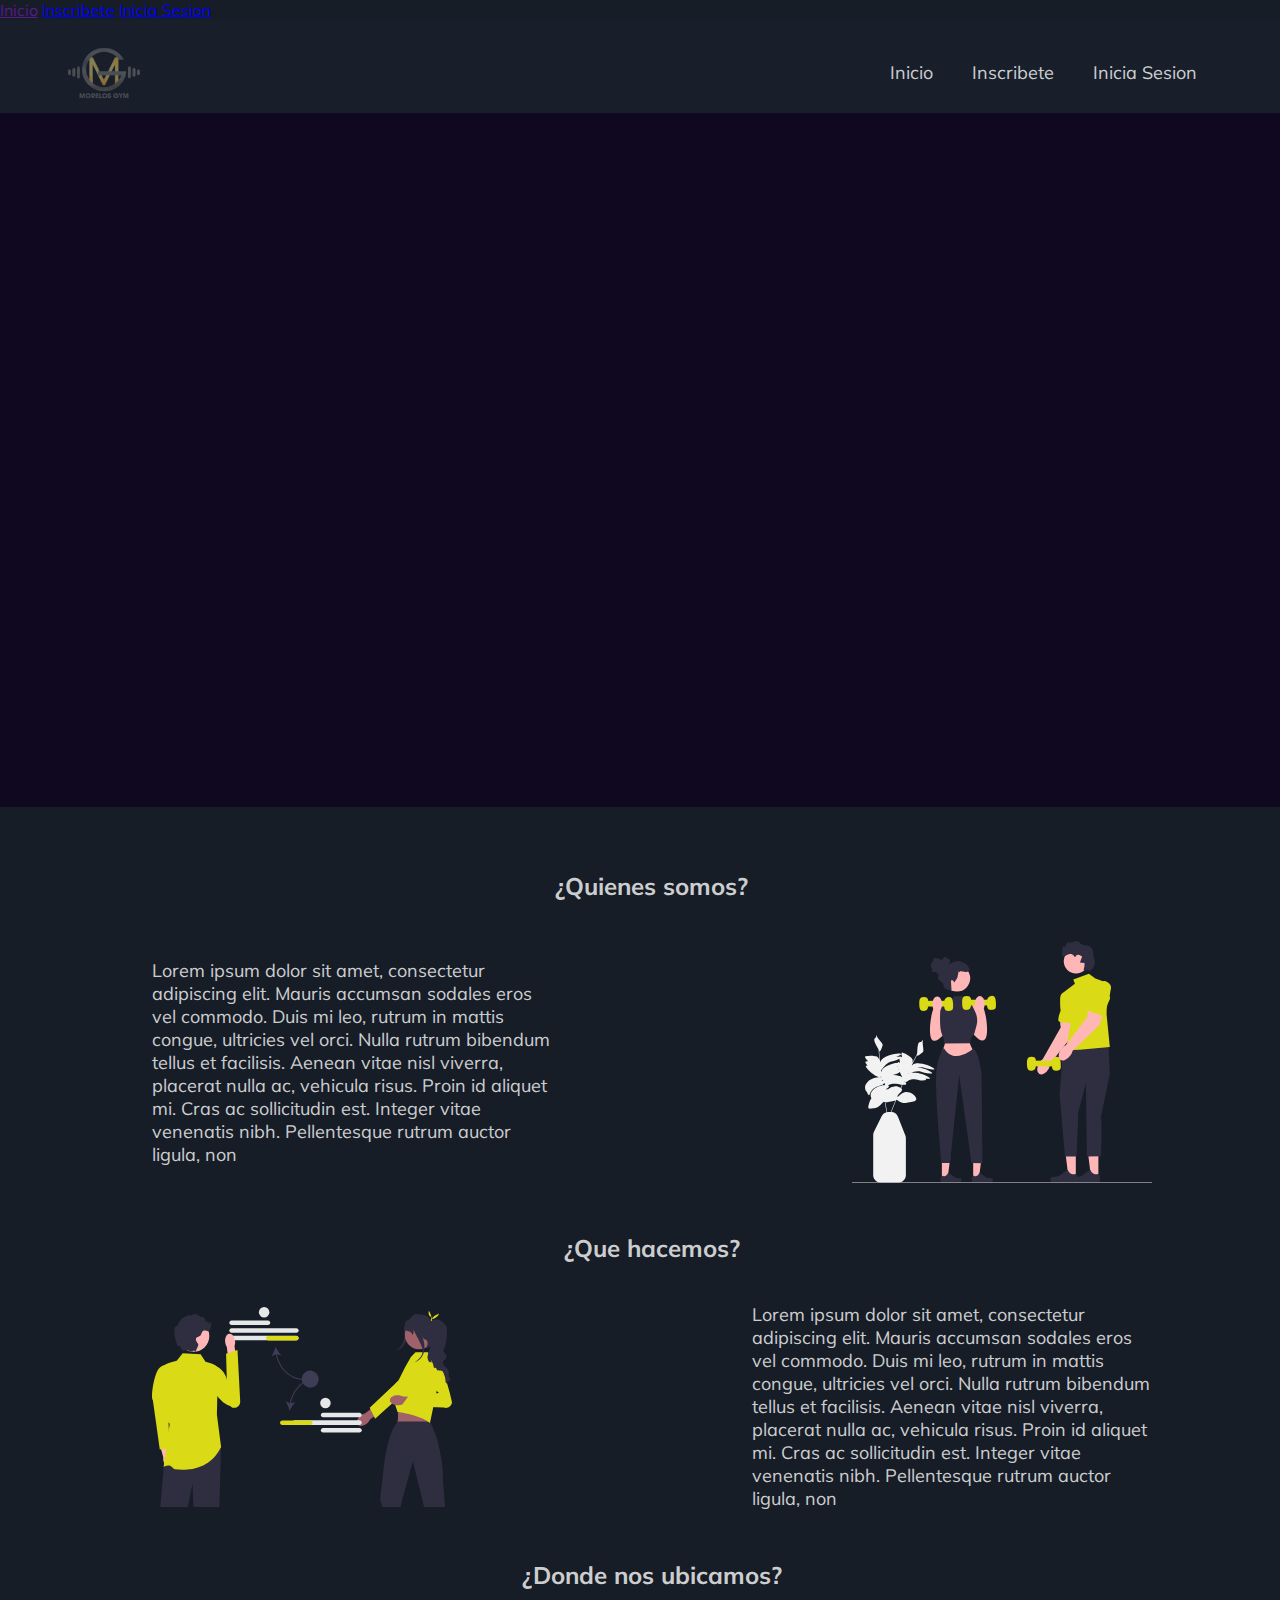
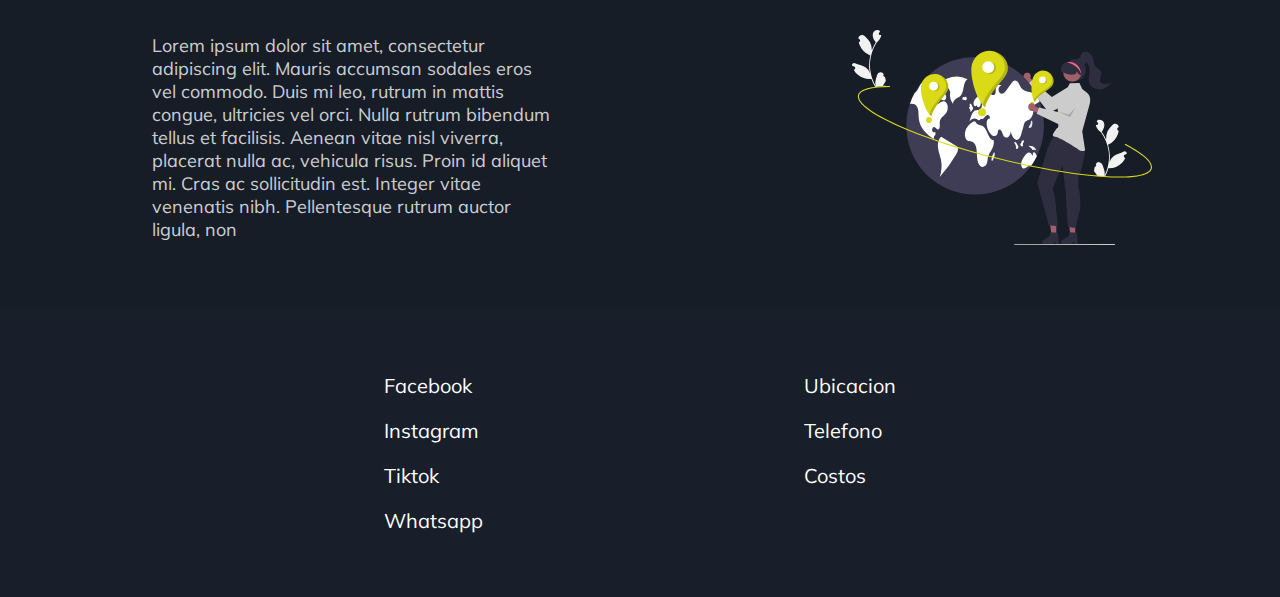
==== index.html @ 88b8ea91 "first commit" ====
<!DOCTYPE html>
<html lang="en">
<head>
    <meta charset="UTF-8">
    <meta http-equiv="X-UA-Compatible" content="IE=edge">
    <meta name="viewport" content="width=device-width, initial-scale=1.0">
    <title>Morelos Gym</title>
    <link rel="stylesheet" href="index.css">
</head>
<body>

    <main>
        <div class="mobileMenu">
            <div>
                <a href="">Inicio</a>
                <a href="./inscribete.html">Inscribete</a>
                <a href="#">Inicia Sesion</a>
            </div>
        </div>
        <nav>
            <img src="./img/logo-morelos-fondo.png" alt="Logo Morelos Gym">

            <div class="navpc">
                <a href="">Inicio</a>
                <a href="./inscribete.html">Inscribete</a>
                <a href="#">Inicia Sesion</a>
            </div>
        </nav>

        <section class="carrusel">
            <!--Investigar hacer el carrusel-->
        </section>

        <section class="information">
            <div class="qsomos">
                <h2>¿Quienes somos?</h2>
                <div class="infoSomos">
                    <p>Lorem ipsum dolor sit amet, consectetur adipiscing elit. Mauris accumsan sodales eros vel commodo. Duis mi leo, rutrum in mattis congue, ultricies vel orci. Nulla rutrum bibendum tellus et facilisis. Aenean vitae nisl viverra, placerat nulla ac, vehicula risus. Proin id aliquet mi. Cras ac sollicitudin est. Integer vitae venenatis nibh. Pellentesque rutrum auctor ligula, non</p>
                    <img src="img/fitness-yellow.svg" alt="Fitness SVG image">
                </div>
            </div>
            <div class="qsomos qhacemos">
                <h2>¿Que hacemos?</h2>
                <div class="infoSomos infohacemos">
                    <p>Lorem ipsum dolor sit amet, consectetur adipiscing elit. Mauris accumsan sodales eros vel commodo. Duis mi leo, rutrum in mattis congue, ultricies vel orci. Nulla rutrum bibendum tellus et facilisis. Aenean vitae nisl viverra, placerat nulla ac, vehicula risus. Proin id aliquet mi. Cras ac sollicitudin est. Integer vitae venenatis nibh. Pellentesque rutrum auctor ligula, non</p>
                    <img src="img/quehacemos.svg" alt="Fitness SVG image">
                </div>
            </div>
            <div class="qsomos">
                <h2>¿Donde nos ubicamos?</h2>
                <div class="infoSomos">
                    <p>Lorem ipsum dolor sit amet, consectetur adipiscing elit. Mauris accumsan sodales eros vel commodo. Duis mi leo, rutrum in mattis congue, ultricies vel orci. Nulla rutrum bibendum tellus et facilisis. Aenean vitae nisl viverra, placerat nulla ac, vehicula risus. Proin id aliquet mi. Cras ac sollicitudin est. Integer vitae venenatis nibh. Pellentesque rutrum auctor ligula, non</p>
                    <img src="img/ubicacion.svg" alt="Fitness SVG image">
                </div>
            </div>
        </section>


        <footer>
            <div>
                <a href="https://www.facebook.com/morelosgymoficial">Facebook</a>
                <a href="">Instagram</a>
                <a href="">Tiktok</a>
                <a href="">Whatsapp</a>
            </div>

            <div>
                <a href="">Ubicacion</a>
                <a href="">Telefono</a>
                <a href="">Costos</a>
            </div>
        </footer>
    </main>
    
</body>
<script src="./index.js"></script>
</html>
---- index.css ----
@import url('https://fonts.googleapis.com/css2?family=Mulish&display=swap');
*{
    margin: 0;
    padding: 0;
    font-family: 'Mulish', sans-serif;
}
body{
    color: rgba(255, 255, 255, 0.8);
    background-color: hsl(216, 25%, 12%);
}
p{
    font-size: 18px;
}
nav{
    padding: 1% 5% 0% 5%;
    display: flex;
    flex-direction: row;
    justify-content: space-between;
    width: 90%;
    background-color: #100720;
    background-color: hsl(218,28%,13%);
}
nav img{
    width: 80px;
}
nav div{
    display: flex;
    justify-content: space-around;
    align-items: center;
    width: 30%;
}
nav div a{
    font-size: 18px;
    text-decoration: none;
    color: rgba(255, 255, 255, 0.8);
    animation-duration: 1s;
    transition: 0.5s;
}
nav div a:hover{
    transform: scale(1.2);
    transition: 0.5s;
}



.carrusel{
    width: 100%;
    height: 70vh;
    background-image: url('./img/gym.jpg');
    background-position: center;
    background-repeat: no-repeat;
    background-size: cover;
    padding: 0 0 5% 0;
    margin: 0 0 5% 0;
    background-color: #100720;
}



.information{
    width: 90%;
    margin-left: 5%;
    display: flex;
    justify-content: center;
    flex-direction: column;
    align-items: center;
    gap: 50px;
    color: rgba(255, 255, 255, 0.8);
}
.qsomos{
    width: 1000px;
    margin-left: 2%;
    display: flex;
    flex-direction: column;
    gap: 40px;
}
.qsomos h2{
    text-align: center;
}
.infoSomos{
    display: flex;
    justify-content: space-between;
    align-items: center;

}
.infoSomos p{
    width: 400px;
}
.infoSomos img{
    width: 300px;
}

.infohacemos{
    flex-direction: row-reverse;
}




footer{
    background-color: hsl(218,28%,13%);
    display: flex;
    width: 90%;
    padding: 5%;
    justify-content: space-evenly;
    margin-top: 5%;
}
footer div{
    display: flex;
    flex-direction: column;
    gap: 20px;
}
footer div a{
    text-decoration: none;
    color: white;
    transition: 0.5s;
    font-size: 20px;
}
footer div a:hover{
    transform: scale(1.2);
    transition: 0.5s;
}

@media (max-width:1000px){
    .information{
        width: 90%;
    }
    p{
        font-size: 15px;
    }
    .infoSomos img{
        width: 200px;
    }
    .qsomos{
        width: 100%;
        font-size: 14px;
    }
    nav div{
        width: 50%;
    }
    .carrusel{
        height: 50vh;
    }
}

@media (max-width:600px){
    .navpc{
        content: url('./img/burger.svg');
        width: 40px;
        height: 40px;
        color: white;
    }
    .closeMenu{
        content: url('./img/close.png');
        z-index: 20;
    }
    nav{
        align-items: center;
    }
    .infoSomos p{
        font-size: 15px;
        width: 100%;
        margin-left: 5%;
    }
    .qsomos{
        display: flex;
        flex-direction: column;
    }
    .infoSomos{
        display: flex;
        flex-direction: column;
        gap: 20px;
    }

    footer div a{
        font-size: 15px;
    }
    footer{
        padding: 10% 5% 10%;
        margin-top: 5%
    }
    .mobileMenu{
        width: 100%;
        height: 100vh;
        position: fixed;
        background-color: hsl(216, 25%, 12%);
        visibility: hidden;
        z-index: 10;
        transition: 0s;
    }
    .mobileMenu div{
        display: flex;
        flex-direction: column;
        align-items: center;
        justify-content: center;
        gap: 50px;
        margin-top: 30%;
    }
    .mobileMenu div a{
        color: white;
        text-decoration: none;
        font-size: 25px;
    }
    .mobileMenu div a:hover{
        transform: scale(1.2);
        transition: 0.5s;
    }
    .mostrar{
        visibility: visible;
    }
}

@media (max-width:500px){
    nav img{
        width: 70px;
    }
}
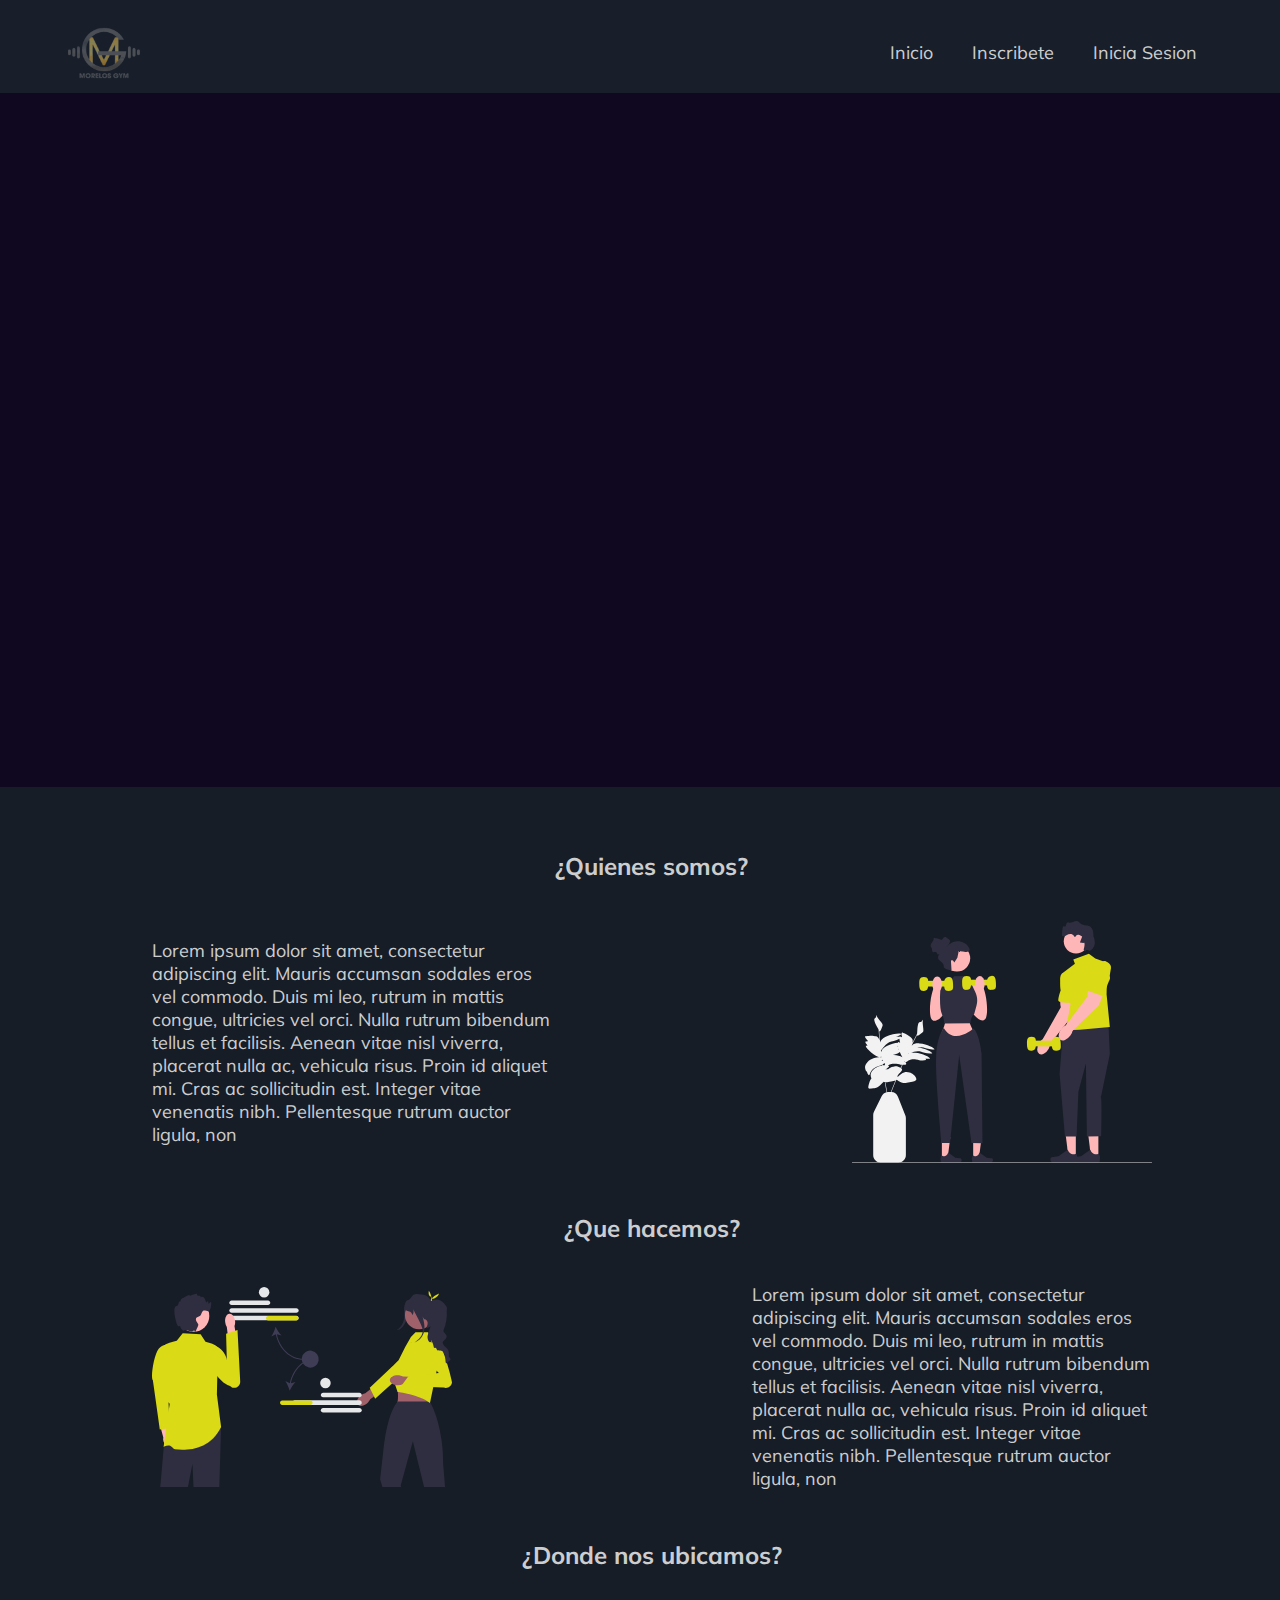
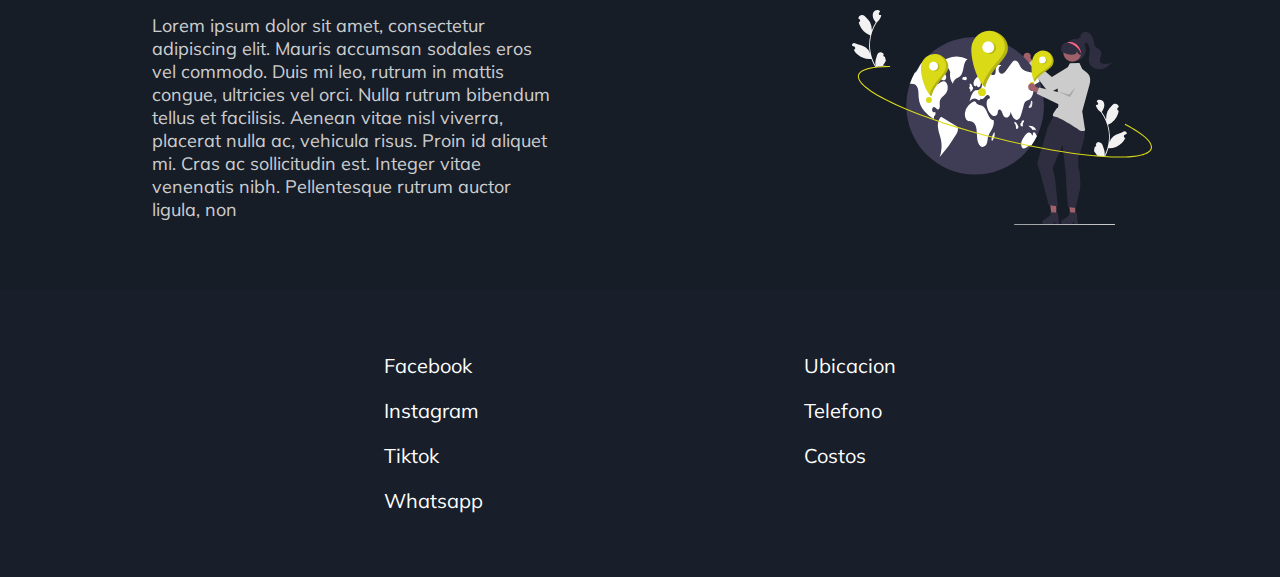
==== commit 25904395: "add login section" ====
--- a/index.html
+++ b/index.html
@@ -13,8 +13,8 @@
         <div class="mobileMenu">
             <div>
                 <a href="">Inicio</a>
-                <a href="./inscribete.html">Inscribete</a>
-                <a href="#">Inicia Sesion</a>
+                <a href="./inscribete.html" target="_blank">Inscribete</a>
+                <a href="./login.html" target="_blank">Inicia Sesion</a>
             </div>
         </div>
         <nav>
@@ -22,8 +22,8 @@
 
             <div class="navpc">
                 <a href="">Inicio</a>
-                <a href="./inscribete.html">Inscribete</a>
-                <a href="#">Inicia Sesion</a>
+                <a href="./inscribete.html" target="_blank">Inscribete</a>
+                <a href="./login.html" target="_blank">Inicia Sesion</a>
             </div>
         </nav>
 
@@ -58,16 +58,16 @@
 
         <footer>
             <div>
-                <a href="https://www.facebook.com/morelosgymoficial">Facebook</a>
-                <a href="">Instagram</a>
-                <a href="">Tiktok</a>
-                <a href="">Whatsapp</a>
+                <a href="https://www.facebook.com/morelosgymoficial" target="_blank">Facebook</a>
+                <a href="https://www.instagram.com/morelosgymsuplementos/" target="_blank">Instagram</a>
+                <a href="" target="_blank">Tiktok</a>
+                <a href="" target="_blank">Whatsapp</a>
             </div>
 
             <div>
-                <a href="">Ubicacion</a>
-                <a href="">Telefono</a>
-                <a href="">Costos</a>
+                <a href="https://goo.gl/maps/XTgEcintX7d1tB1DA?coh=178572&entry=tt" target="_blank">Ubicacion</a>
+                <a href="" target="_blank">Telefono</a>
+                <a href="https://goo.gl/maps/XTgEcintX7d1tB1DA?coh=178572&entry=tt" target="_blank">Costos</a>
             </div>
         </footer>
     </main>
--- a/index.css
+++ b/index.css
@@ -67,6 +67,10 @@
     gap: 50px;
     color: rgba(255, 255, 255, 0.8);
 }
+.mobileMenu{
+    visibility: hidden;
+    display: none;
+}
 .qsomos{
     width: 1000px;
     margin-left: 2%;
@@ -160,11 +164,13 @@
     .infoSomos p{
         font-size: 15px;
         width: 100%;
-        margin-left: 5%;
     }
     .qsomos{
         display: flex;
         flex-direction: column;
+    }
+    .carrusel{
+        height: 40vh;
     }
     .infoSomos{
         display: flex;
@@ -207,6 +213,7 @@
     }
     .mostrar{
         visibility: visible;
+        display: block;
     }
 }
 
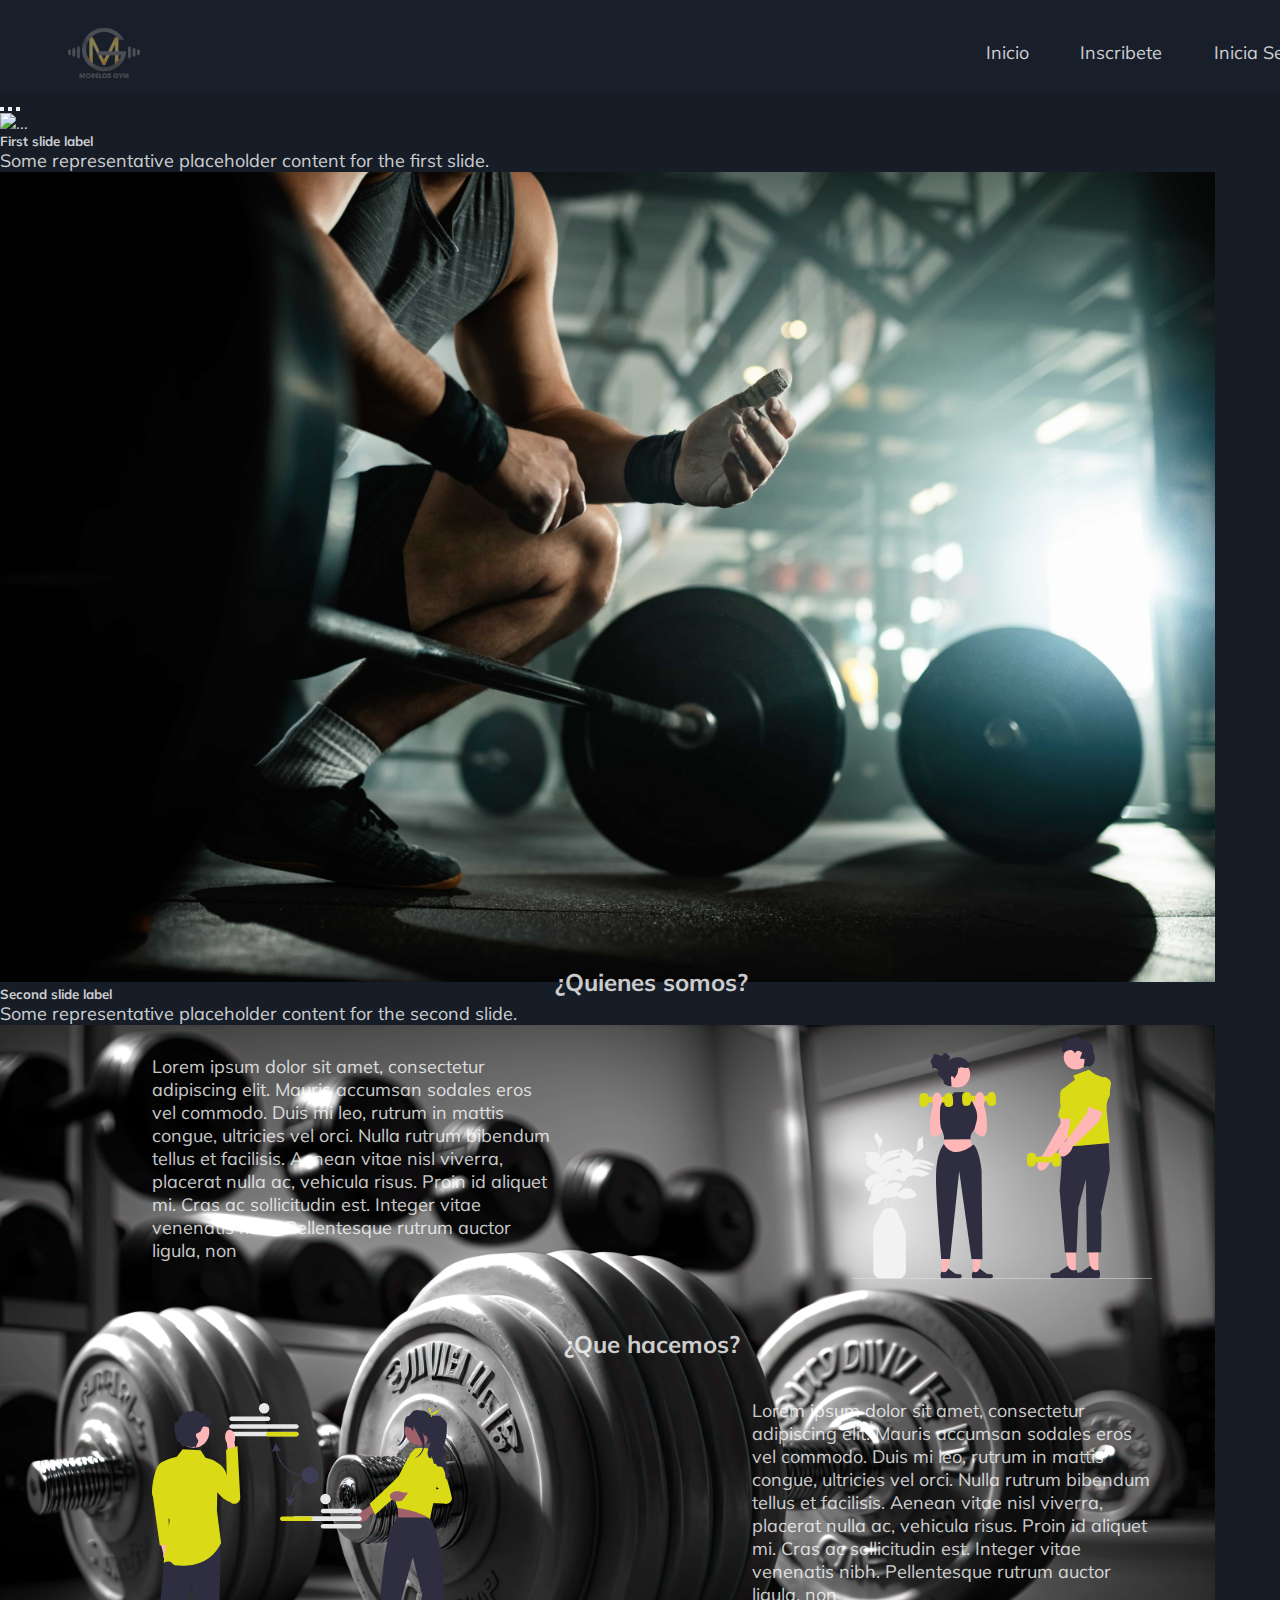
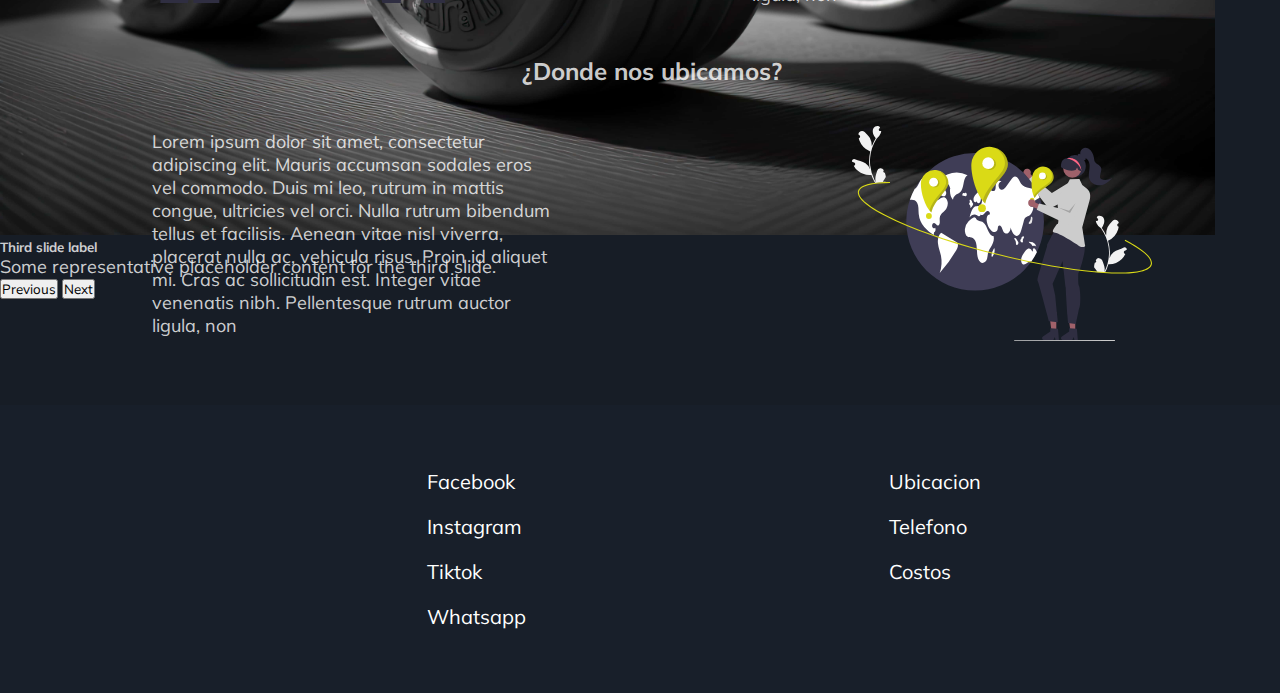
==== commit 751bdeb5: "adding php sources" ====
--- a/index.html
+++ b/index.html
@@ -5,6 +5,7 @@
     <meta http-equiv="X-UA-Compatible" content="IE=edge">
     <meta name="viewport" content="width=device-width, initial-scale=1.0">
     <title>Morelos Gym</title>
+    <link href="https://cdn.jsdelivr.net/npm/bootstrap@5.3.0/dist/css/bootstrap.min.css" rel="stylesheet" integrity="sha384-9ndCyUaIbzAi2FUVXJi0CjmCapSmO7SnpJef0486qhLnuZ2cdeRhO02iuK6FUUVM" crossorigin="anonymous">
     <link rel="stylesheet" href="index.css">
 </head>
 <body>
@@ -13,8 +14,8 @@
         <div class="mobileMenu">
             <div>
                 <a href="">Inicio</a>
-                <a href="./inscribete.html" target="_blank">Inscribete</a>
-                <a href="./login.html" target="_blank">Inicia Sesion</a>
+                <a href="./inscribete.php" target="_blank">Inscribete</a>
+                <a href="./login.php" target="_blank">Inicia Sesion</a>
             </div>
         </div>
         <nav>
@@ -27,9 +28,45 @@
             </div>
         </nav>
 
-        <section class="carrusel">
-            <!--Investigar hacer el carrusel-->
-        </section>
+        <div id="carouselExampleCaptions" class="carousel slide carrusel">
+            <div class="carousel-indicators">
+              <button type="button" data-bs-target="#carouselExampleCaptions" data-bs-slide-to="0" class="active" aria-current="true" aria-label="Slide 1"></button>
+              <button type="button" data-bs-target="#carouselExampleCaptions" data-bs-slide-to="1" aria-label="Slide 2"></button>
+              <button type="button" data-bs-target="#carouselExampleCaptions" data-bs-slide-to="2" aria-label="Slide 3"></button>
+            </div>
+            <div class="carousel-inner">
+              <div class="carousel-item active" data-bs-interval="1000">
+                <img src="./img/gym.jpg" class="d-block w-100" alt="...">
+                <div class="carousel-caption d-none d-md-block">
+                  <h5>First slide label</h5>
+                  <p>Some representative placeholder content for the first slide.</p>
+                </div>
+              </div>
+              <div class="carousel-item" data-bs-interval="1000">
+                <img src="./img/gym1.jpg" class="d-block w-100" alt="...">
+                <div class="carousel-caption d-none d-md-block">
+                  <h5>Second slide label</h5>
+                  <p>Some representative placeholder content for the second slide.</p>
+                </div>
+              </div>
+              <div class="carousel-item" data-bs-interval="1000">
+                <img src="./img/gym2.jpg" class="d-block w-100" alt="...">
+                <div class="carousel-caption d-none d-md-block">
+                  <h5>Third slide label</h5>
+                  <p>Some representative placeholder content for the third slide.</p>
+                </div>
+              </div>
+            </div>
+            <button class="carousel-control-prev" type="button" data-bs-target="#carouselExampleCaptions" data-bs-slide="prev">
+              <span class="carousel-control-prev-icon" aria-hidden="true"></span>
+              <span class="visually-hidden">Previous</span>
+            </button>
+            <button class="carousel-control-next" type="button" data-bs-target="#carouselExampleCaptions" data-bs-slide="next">
+              <span class="carousel-control-next-icon" aria-hidden="true"></span>
+              <span class="visually-hidden">Next</span>
+            </button>
+          </div>
+          
 
         <section class="information">
             <div class="qsomos">
@@ -73,5 +110,6 @@
     </main>
     
 </body>
+<script src="https://cdn.jsdelivr.net/npm/bootstrap@5.3.0/dist/js/bootstrap.bundle.min.js" integrity="sha384-geWF76RCwLtnZ8qwWowPQNguL3RmwHVBC9FhGdlKrxdiJJigb/j/68SIy3Te4Bkz" crossorigin="anonymous"></script>
 <script src="./index.js"></script>
 </html>--- a/index.css
+++ b/index.css
@@ -16,7 +16,7 @@
     display: flex;
     flex-direction: row;
     justify-content: space-between;
-    width: 90%;
+    width: 100%;
     background-color: #100720;
     background-color: hsl(218,28%,13%);
 }
@@ -41,20 +41,13 @@
     transition: 0.5s;
 }
 
-
-
 .carrusel{
+    height: 90vh;
     width: 100%;
-    height: 70vh;
-    background-image: url('./img/gym.jpg');
-    background-position: center;
-    background-repeat: no-repeat;
-    background-size: cover;
-    padding: 0 0 5% 0;
-    margin: 0 0 5% 0;
-    background-color: #100720;
-}
-
+}
+.carrusel img{
+    height: 90vh;
+}
 
 
 .information{
@@ -66,6 +59,7 @@
     align-items: center;
     gap: 50px;
     color: rgba(255, 255, 255, 0.8);
+    margin-top: 5%;
 }
 .mobileMenu{
     visibility: hidden;
@@ -104,7 +98,7 @@
 footer{
     background-color: hsl(218,28%,13%);
     display: flex;
-    width: 90%;
+    width: 100%;
     padding: 5%;
     justify-content: space-evenly;
     margin-top: 5%;
@@ -143,7 +137,10 @@
         width: 50%;
     }
     .carrusel{
-        height: 50vh;
+        height: 70vh;
+    }
+    .carrusel img{
+        height: 70vh;
     }
 }
 
@@ -168,9 +165,6 @@
     .qsomos{
         display: flex;
         flex-direction: column;
-    }
-    .carrusel{
-        height: 40vh;
     }
     .infoSomos{
         display: flex;
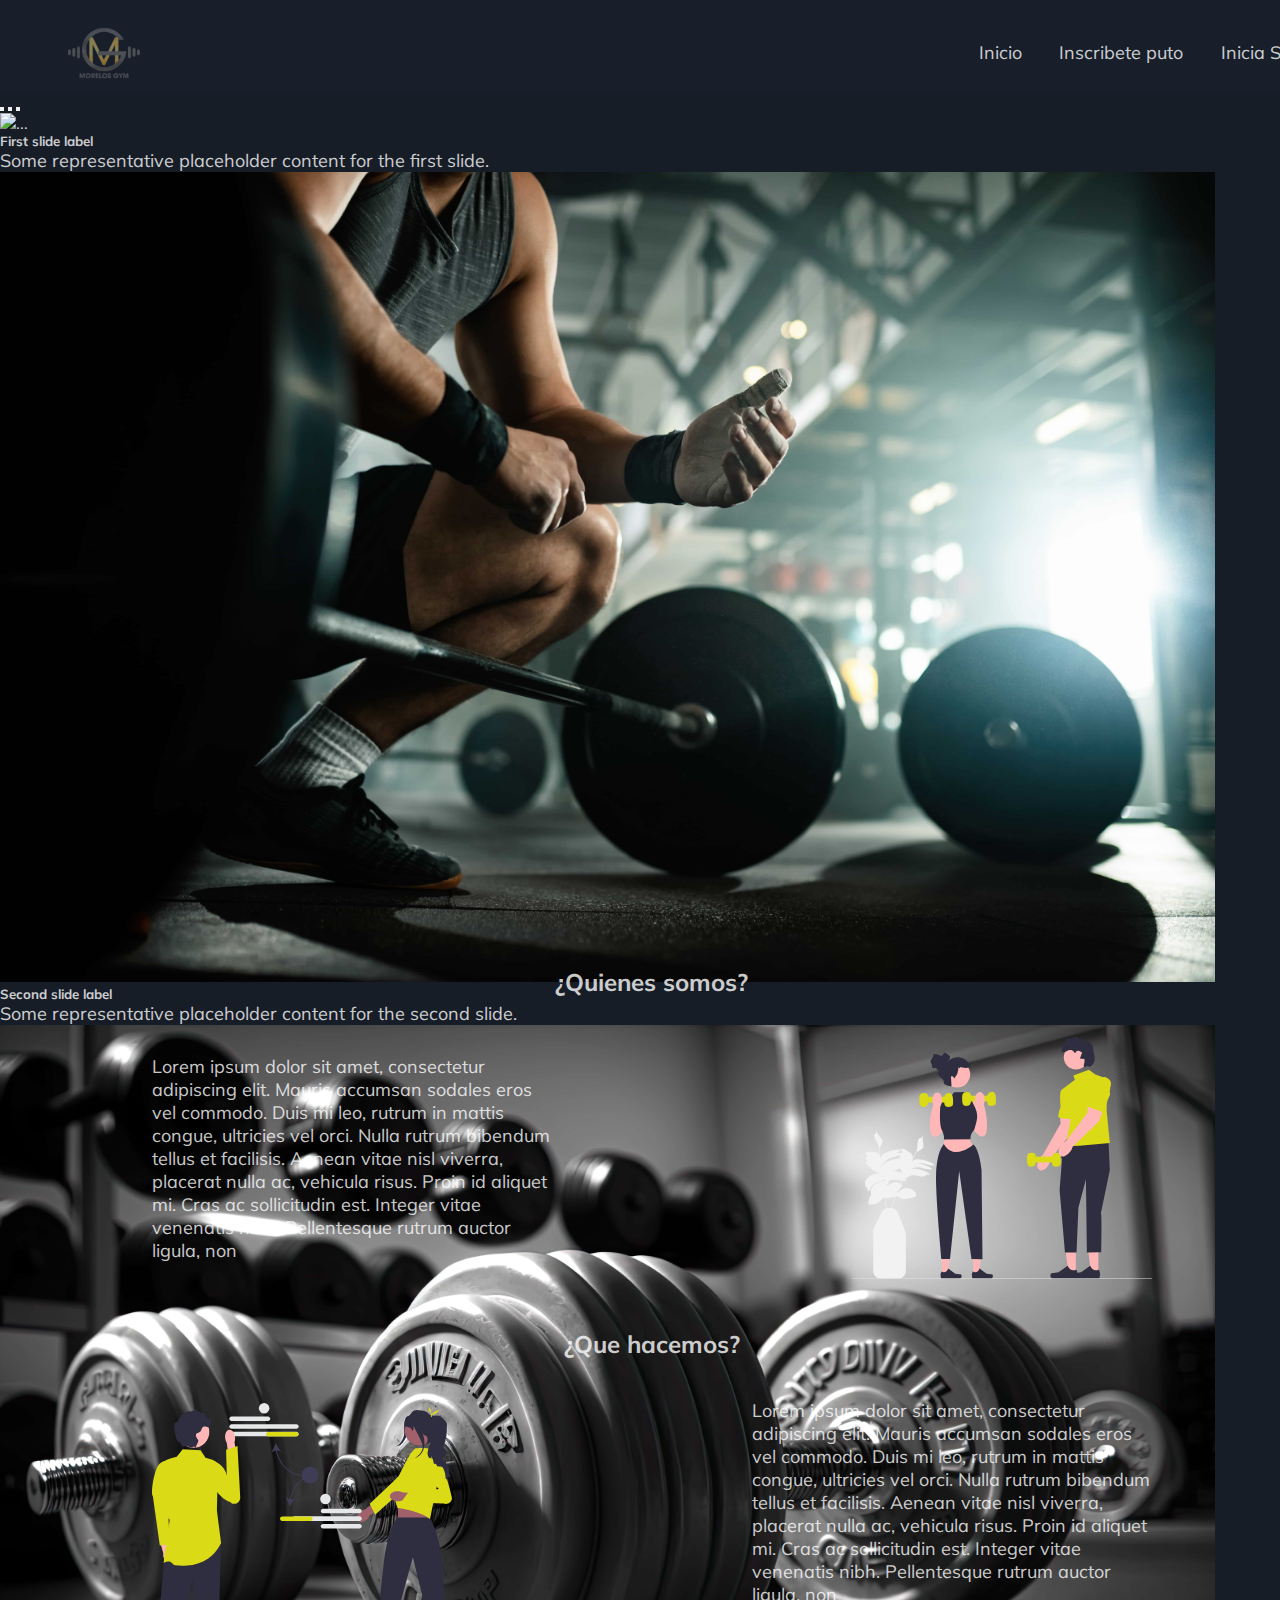
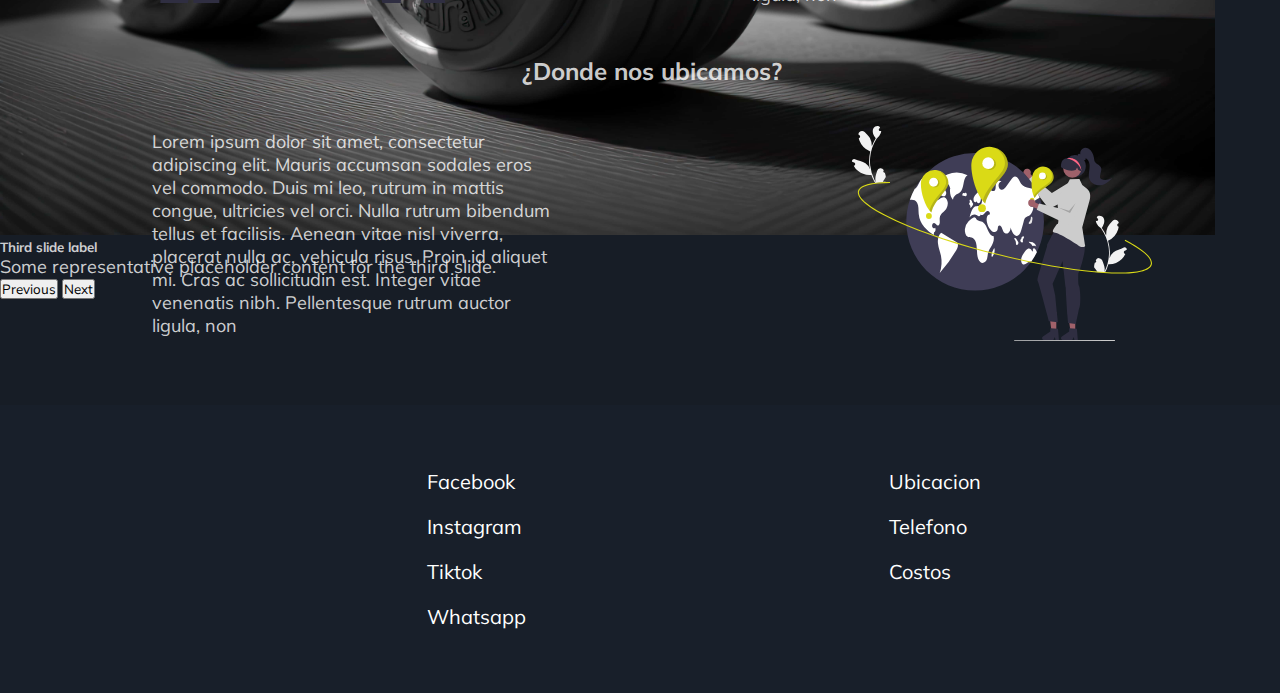
==== commit b6350e0b: "fix files" ====
--- a/index.html
+++ b/index.html
@@ -14,7 +14,7 @@
         <div class="mobileMenu">
             <div>
                 <a href="">Inicio</a>
-                <a href="./inscribete.php" target="_blank">Inscribete</a>
+                <a href="./inscribete.php" target="_blank">Inscribete puto</a>
                 <a href="./login.php" target="_blank">Inicia Sesion</a>
             </div>
         </div>
@@ -23,7 +23,7 @@
 
             <div class="navpc">
                 <a href="">Inicio</a>
-                <a href="./inscribete.html" target="_blank">Inscribete</a>
+                <a href="./inscribete.html" target="_blank">Inscribete puto</a>
                 <a href="./login.html" target="_blank">Inicia Sesion</a>
             </div>
         </nav>
--- a/index.css
+++ b/index.css
@@ -209,10 +209,22 @@
         visibility: visible;
         display: block;
     }
+    .carousel-item{
+        height: 50vh;
+    }
+    .carrusel{
+        height: 50vh;
+    }
 }
 
 @media (max-width:500px){
     nav img{
         width: 70px;
     }
-}
+    .carousel-item{
+        height: 40vh;
+    }
+    .carrusel{
+        height: 40vh;
+    }
+}
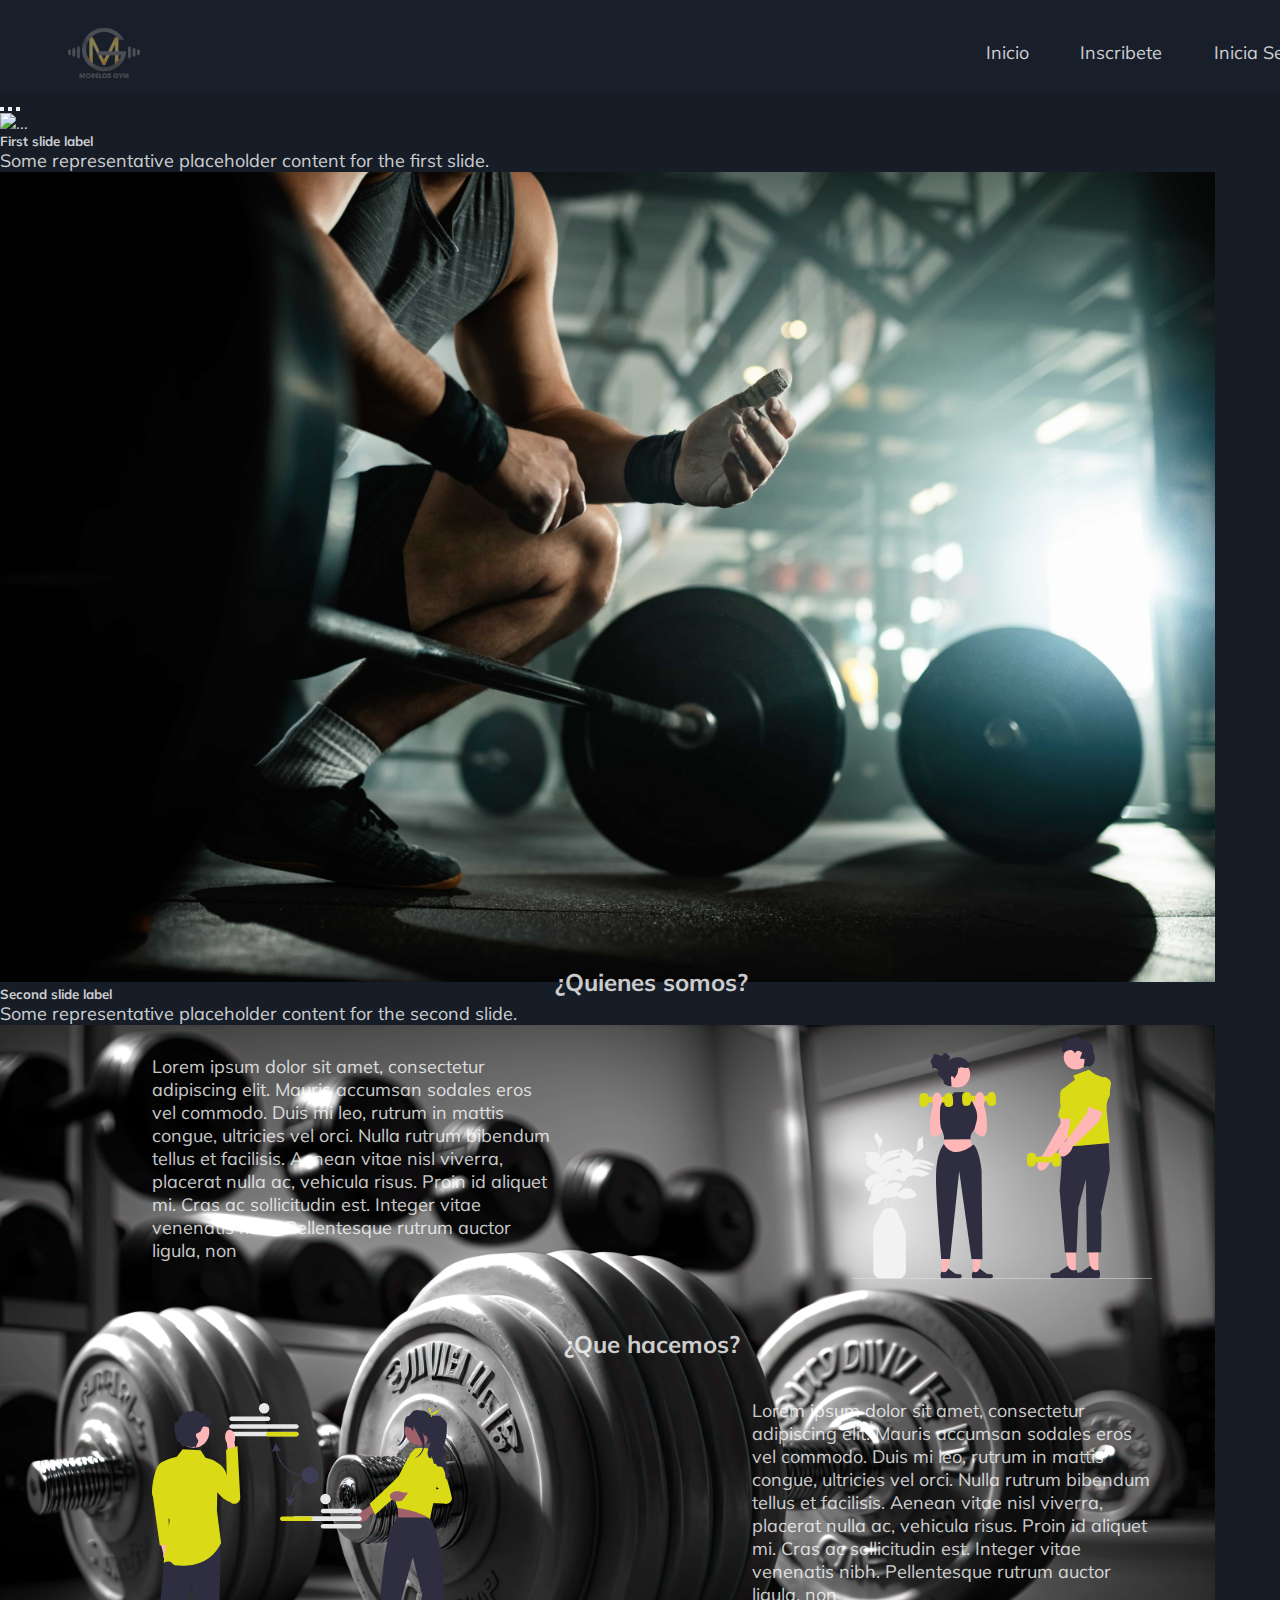
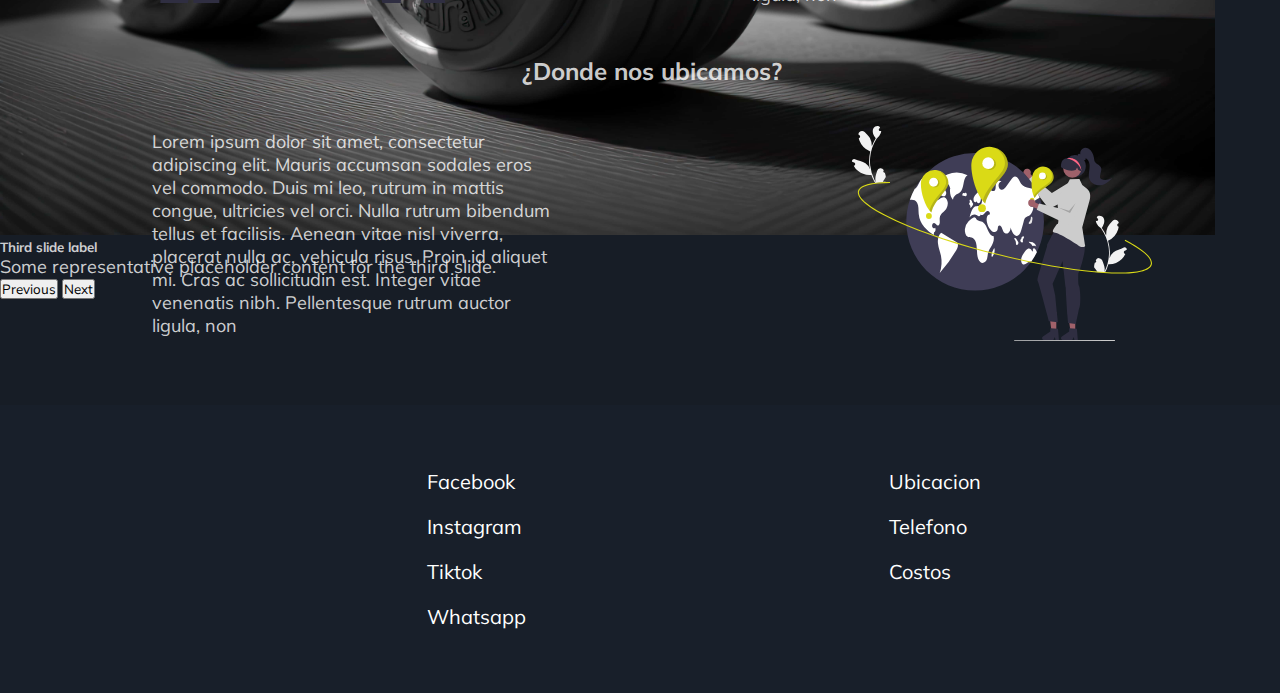
==== commit 7f8eab63: "Add files via upload" ====
--- a/index.html
+++ b/index.html
@@ -14,8 +14,8 @@
         <div class="mobileMenu">
             <div>
                 <a href="">Inicio</a>
-                <a href="./inscribete.php" target="_blank">Inscribete puto</a>
-                <a href="./login.php" target="_blank">Inicia Sesion</a>
+                <a href="./inscribete.html" target="_blank">Inscribete</a>
+                <a href="./login.html" target="_blank">Inicia Sesion</a>
             </div>
         </div>
         <nav>
@@ -23,7 +23,7 @@
 
             <div class="navpc">
                 <a href="">Inicio</a>
-                <a href="./inscribete.html" target="_blank">Inscribete puto</a>
+                <a href="./inscribete.html" target="_blank">Inscribete</a>
                 <a href="./login.html" target="_blank">Inicia Sesion</a>
             </div>
         </nav>
--- a/index.css
+++ b/index.css
@@ -228,3 +228,4 @@
         height: 40vh;
     }
 }
+
